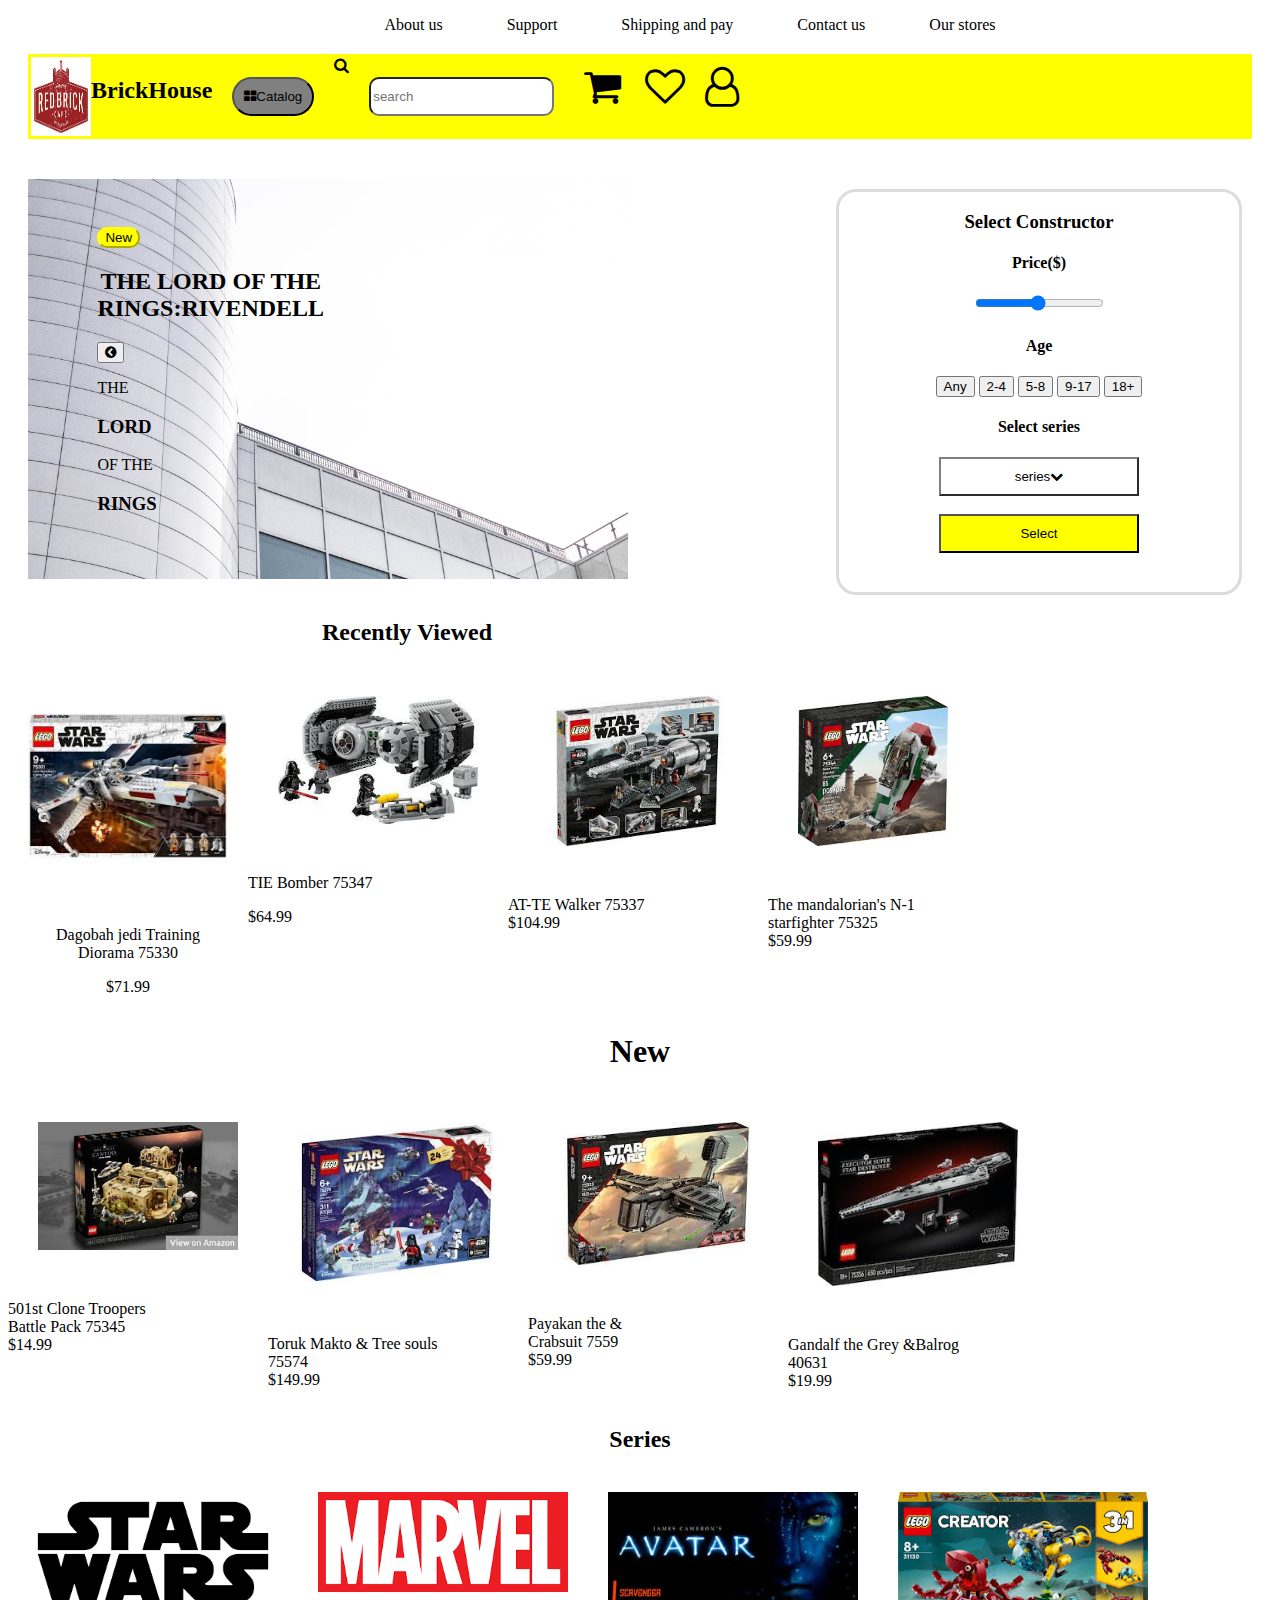
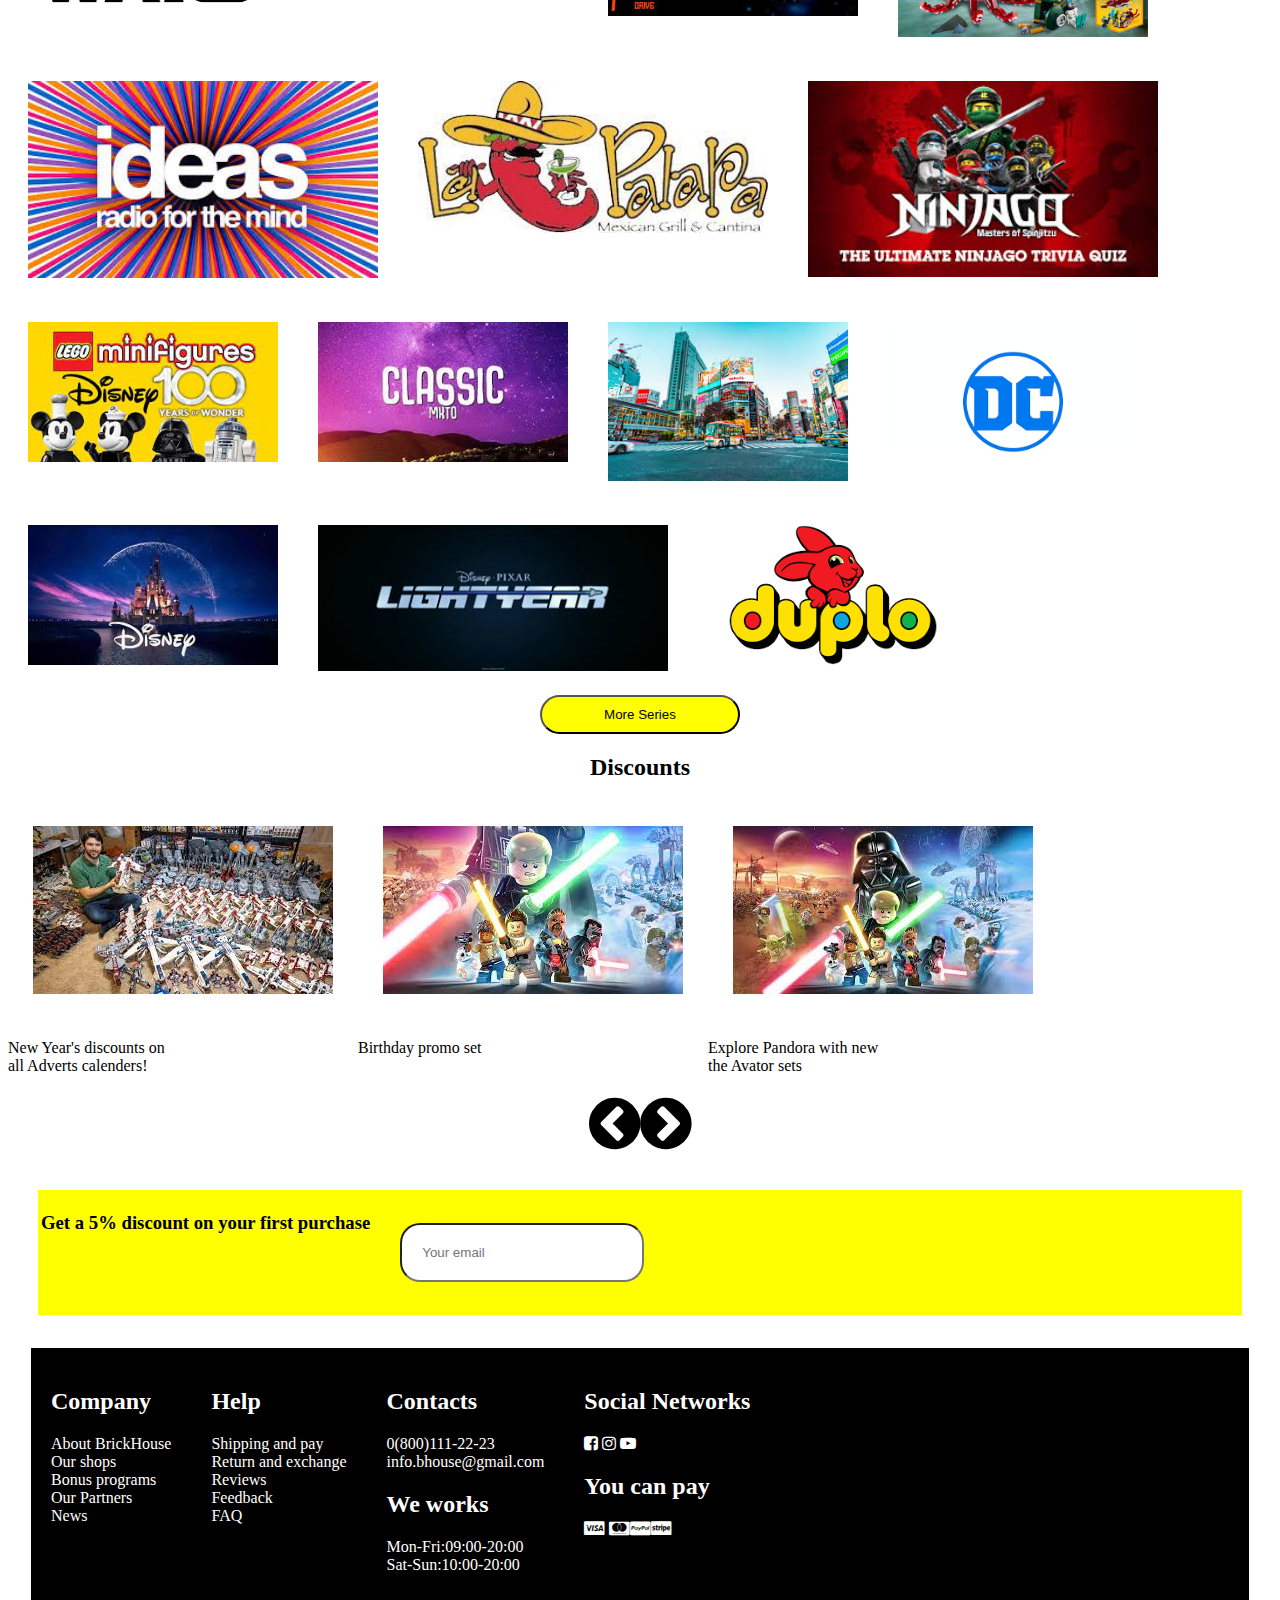
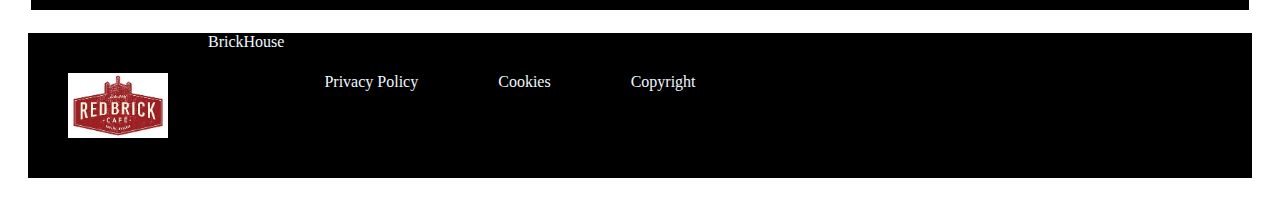
==== index.html @ 0ac2dc19 "first commit" ====
<!DOCTYPE html>
<html lang="en">
<head>
    <meta charset="UTF-8">
    <meta http-equiv="X-UA-Compatible" content="IE=edge">
    <meta name="viewport" content="width=device-width, initial-scale=1.0">
    <title>Brick House Web</title>
    <link rel="stylesheet" href="style.css">
    <link rel="stylesheet" href="https://cdnjs.cloudflare.com/ajax/libs/font-awesome/4.7.0/css/font-awesome.min.css">
</head>
<body>
    <div class="container">
        <ul>
            <li><a>About us</a></li>
            <li><a>Support</a></li>
            <li><a>Shipping and pay</a></li>
            <li><a>Contact us</a></li>
            <li><a>Our stores</a></li>
        </ul>
    </div>
    <div class="brick">
        <img src="images (22).jpeg" id="image22"><h2>BrickHouse</h2>
        <button id="catalog"><i class="fa fa-th-large" aria-hidden="true"></i>Catalog</button>
        <i class="fa fa-search" aria-hidden="true"></i><input type="text" placeholder="search" id="input">
        <div class="true">
        <i class="fa fa-user-o" aria-hidden="true" id="user"></i >
        <i class="fa fa-shopping-cart" aria-hidden="true" id="cart"></i>
        <i class="fa fa-heart-o" aria-hidden="true" id="heart"></i>
        </div> 
    </div>
    <div class="constructor">
        <h3>Select Constructor</h3>
        <h4>Price($)</h4>
        <input type="range" min="1" max="100" value="50">
        <h4>Age</h4>
        <div>
            <button>Any</button>
            <button>2-4</button>
            <button>5-8</button>
            <button>9-17</button>
            <button>18+</button>
        </div>
        <h4>Select series</h4>
        <button id="series">series<i class="fa fa-chevron-down" aria-hidden="true"></i></button><br><br>
        <button id="select">Select</button>
    </div>
    <div class="content">
        <img src="fauzio.jpg" id="img">
        <div class="lord">
        <button id="new">New</button>
        <h2 id="h2">THE LORD OF THE <br> RINGS:RIVENDELL</h2>
        <button id="circle"><i class="fa fa-chevron-circle-left" aria-hidden="true"></i></button>
        <p id="par">THE</p><h3>LORD</h3><p>OF THE</p><h3>RINGS</h3>
        </div>
    </div>
    <div class="viewed">
    <h2>Recently Viewed</h2></div>
    <div class="wars">
    <div class="viewed">
    <img src="images (24).jpeg" id="dagoja">
    <p>Dagobah jedi Training <br>Diorama 75330</p>
    <p>$71.99</p>
</div>
<div>
<img src="download (4).jpeg" id="download">
<p>TIE Bomber 75347</p>
<p>$64.99</p>
</div>
<div>
    <img src="download (5).jpeg" id="down">
    <p>AT-TE Walker 75337 <br>$104.99</p>
</div>
<div>
    <img src="images (23).jpeg" id="img23">
    <p>The mandalorian's N-1 <br>starfighter 75325 <br>$59.99</p>
</div>
</div>
<div class="New">
<h1>New</h1>
</div>
<div class="imag">
    <div>
    <img src="images (25).jpeg" id="img25">
    <p>501st Clone Troopers <br>Battle Pack 75345 <br>$14.99</p>
</div>
<div>
    <img src="images (27).jpeg" id="img27">
    <p>Toruk Makto & Tree souls <br>75574 <br>$149.99</p>
</div>
<div>
    <img src="images (26).jpeg" id="img26">
    <p>Payakan the & <br>Crabsuit 7559 <br>$59.99</p>
</div>
<div>
    <img src="images (28).jpeg" id="img28">
    <p>Gandalf the Grey &Balrog <br>40631 <br>$19.99 </p>
</div>
    </div>
    <h2 id="h2">Series</h2>
    <div class="serie">
        <div>
        <img src="starwars.png" id="starwars">
    </div>
    <div>
        <img src="marvel.png" id="marvel">
    </div>
    <div>
        <img src="avatar.jpeg" id="avator">
    </div>
    <div>
        <img src="creator.jpeg" id="creator">
    </div>
    </div>
    <div class="src">
        <div>
        <img src="ideas.jpeg" id="ideas">
    </div>
    <div>
        <img src="HAPPY.jpeg" id="happy">
    </div>
    <div>
        <img src="ninjago.jpeg" id="ninjago">
    </div>
    </div>
    <div class="alt">
        <div>
        <img src="minifigures.jpeg" id="mini">
    </div>
    <div>
        <img src="classic.jpeg" id="classic">
    </div>
    <div>
        <img src="city.jpeg" id="city">
    </div>
    <div>
        <img src="DC.png" id="dc">
    </div>
    </div>
    <div class="position">
        <div>
            <img src="DISNEP.jpeg" id="disnep">
        </div>
        <div>
            <img src="LIGHTYEAR.jpeg" id="light">
        </div>
        <div>
            <img src="DUPLO.png" id="duplo">
        </div>
    </div>
    <div class="discounts">
        <button id="more">More Series</button>
        <h2>Discounts</h2>
    </div>
    <div class="cohort">
        <div>
            <img src="download (7).jpeg" id="down7">
            <p>New Year's discounts on <br>all Adverts calenders!</p>
        </div>
        <div>
            <img src="images (29).jpeg" id="img29">
            <p>Birthday promo set</p>
        </div>
        <div>
            <img src="images (30).jpeg" id="img30">
            <p>Explore Pandora with new <br>the Avator sets</p>
        </div>
    </div>
    <div class="icons">
    <i class="fa fa-chevron-circle-left" aria-hidden="true"></i><i class="fa fa-chevron-circle-right" aria-hidden="true"></i>
</div>
<div class="place">
    <h3>Get a 5% discount on your first purchase</h3>
    <input type="text" placeholder="Your email" id="holder">
</div>
<div class="company">
    <div id="shops">
        <h2>Company</h2>
        <p>About BrickHouse <br>Our shops <br>Bonus programs <br> Our Partners <br>News</p>
    </div>
    <div id="help">
        <h2>Help</h2>
        <p>Shipping and pay <br>Return and exchange <br>Reviews <br> Feedback <br>FAQ</p>
    </div>
    <div id="contacts">
        <h2>Contacts</h2>
        <p>0(800)111-22-23 <br>info.bhouse@gmail.com <br></p>
        <h2>We works</h2>
        <p>Mon-Fri:09:00-20:00 <br>Sat-Sun:10:00-20:00</p>
</div>
<div id="social">
    <h2>Social Networks</h2>
    <i class="fa fa-facebook-square" aria-hidden="true"></i>
   <i class="fa fa-instagram" aria-hidden="true"></i>
   <i class="fa fa-youtube-play" aria-hidden="true"></i>
    <h2>You can pay</h2>
    <i class="fa fa-cc-visa" aria-hidden="true"></i>
    <i class="fa fa-cc-mastercard" aria-hidden="true">
</i><i class="fa fa-cc-paypal" aria-hidden="true">
    </i><i class="fa fa-cc-stripe" aria-hidden="true"></i>
</div>

</div>
<div class="privacy">
    <img src="images (22).jpeg" id="img22">BrickHouse
    <p id="policy">Privacy Policy</p>
    <p id="cookies">Cookies</p>
    <p id="copyright">Copyright</p>
</div>
</body>
</html>
---- style.css ----
.container ul li{
    display: inline-flex;
    margin-left: 60px;
    text-align: center;
    text-decoration: none;
    justify-content: space-between;}
    .container{text-align: center;}
    #image22{width: 60px;}
    .brick{display: flex;margin: 20px;border-style: solid;background-color: yellow;border-color: yellow;}
    #catalog{background-color: gray;border-radius: 20px;padding: 10px;margin: 20px;}
    #input{border-radius: 10px;background-color: white;margin: 20px;}
    #heart{font-size: 40px;margin: 10px;}
    #cart{font-size: 40px;margin: 10px;}
    #user{font-size: 40px;float: right;margin: 10px;}
    #new{border-radius: 10px;background-color: yellow;border-color: yellow;margin-top: -25%;margin-top: 30%;}
    #img{width: 600px;margin: 20px;}
    .img{position: relative;}
    .content{display: flex;}
    #series{background-color: white;padding: 10px;border-color: gray;width: 200px;}
    #select{background-color: yellow;padding: 10px;width: 200px;}
    .constructor{float: right;border-style: solid;margin: 30px;border-color: gainsboro;width: 400px;height: 400px;text-align: center;border-radius: 20px;}
    #dagoja{width: 200px;margin-right: 20px;margin: 20px;}
    #download{width: 200px; margin: 30px;}
    .lord{margin-left: -69%;}
    .wars{display: flex;}
    #down{width: 200px;margin: 30px;}
    #img23{width: 150px;margin: 30px;}
    .imag{display: flex;}
    #img25{width: 200px;margin: 30px;}
    #img26{width: 200px;margin: 30px;}
    #img27{width: 200px;margin: 30px;}
    #img28{width: 200px;margin: 30px;}
    .serie{display: flex;}
    #h2{text-align: center;}
    #avator{width: 250px;margin: 20px;}
    #creator{width: 250px;margin: 20px;}
    #starwars{width: 250px;margin: 20px;}
    #marvel{width: 250px;margin: 20px;}
    #ideas{width: 350px;margin: 20px;}
    .src{display: flex;}
    .alt{display: flex;}
    #happy{width: 350px;margin: 20px;}
    #ninjago{width: 350px;margin: 20px;}
    #mini{width: 250px;margin: 20px;}
    #classic{width: 250px;margin: 20px;}
    #city{width: 240px;margin: 20px;}
    #dc{width: 250px;margin: 20px;}
    .position{display: flex;}
    #duplo{width: 250px;margin: 20px;}
    #light{width: 350px;margin: 20px;}
    #disnep{width: 250px;margin: 20px;}
    .discounts{text-align: center;}
    #more{background-color: yellow;width: 200px;border-radius: 20px;padding: 10px;text-align: center;}
    .cohort{display: flex;}
    #down7{width: 300px;margin: 25px;}
    #img29{width: 300px;margin: 25px;}
    #img30{width: 300px;margin: 25px;}
    .icons{font-size: 60px;text-align: center;}
    .place{background-color: yellow;border-style: solid;border-color: yellow;margin: 30px;display: flex;}
    #holder{width: 200px;margin: 30px;border-radius: 20px;padding: 20px;}
    .company{display: flex;background-color: black;color: white;border-style: solid;margin: 20px;}
    #shops{margin: 20px;}
    #help{margin: 20px;}
    #contacts{margin: 20px;}
    #social{margin: 20px;;}
    #true{float: right;}
    #img22{width: 100px;margin: 40px;}
    .privacy{display: flex;background-color: black;color: aliceblue;margin: 20px;}
    #copyright{margin: 40px;}
    #policy{margin: 40px;}
    #cookies{margin: 40px;}
    .New{text-align: center;}
    .viewed{text-align: center;}
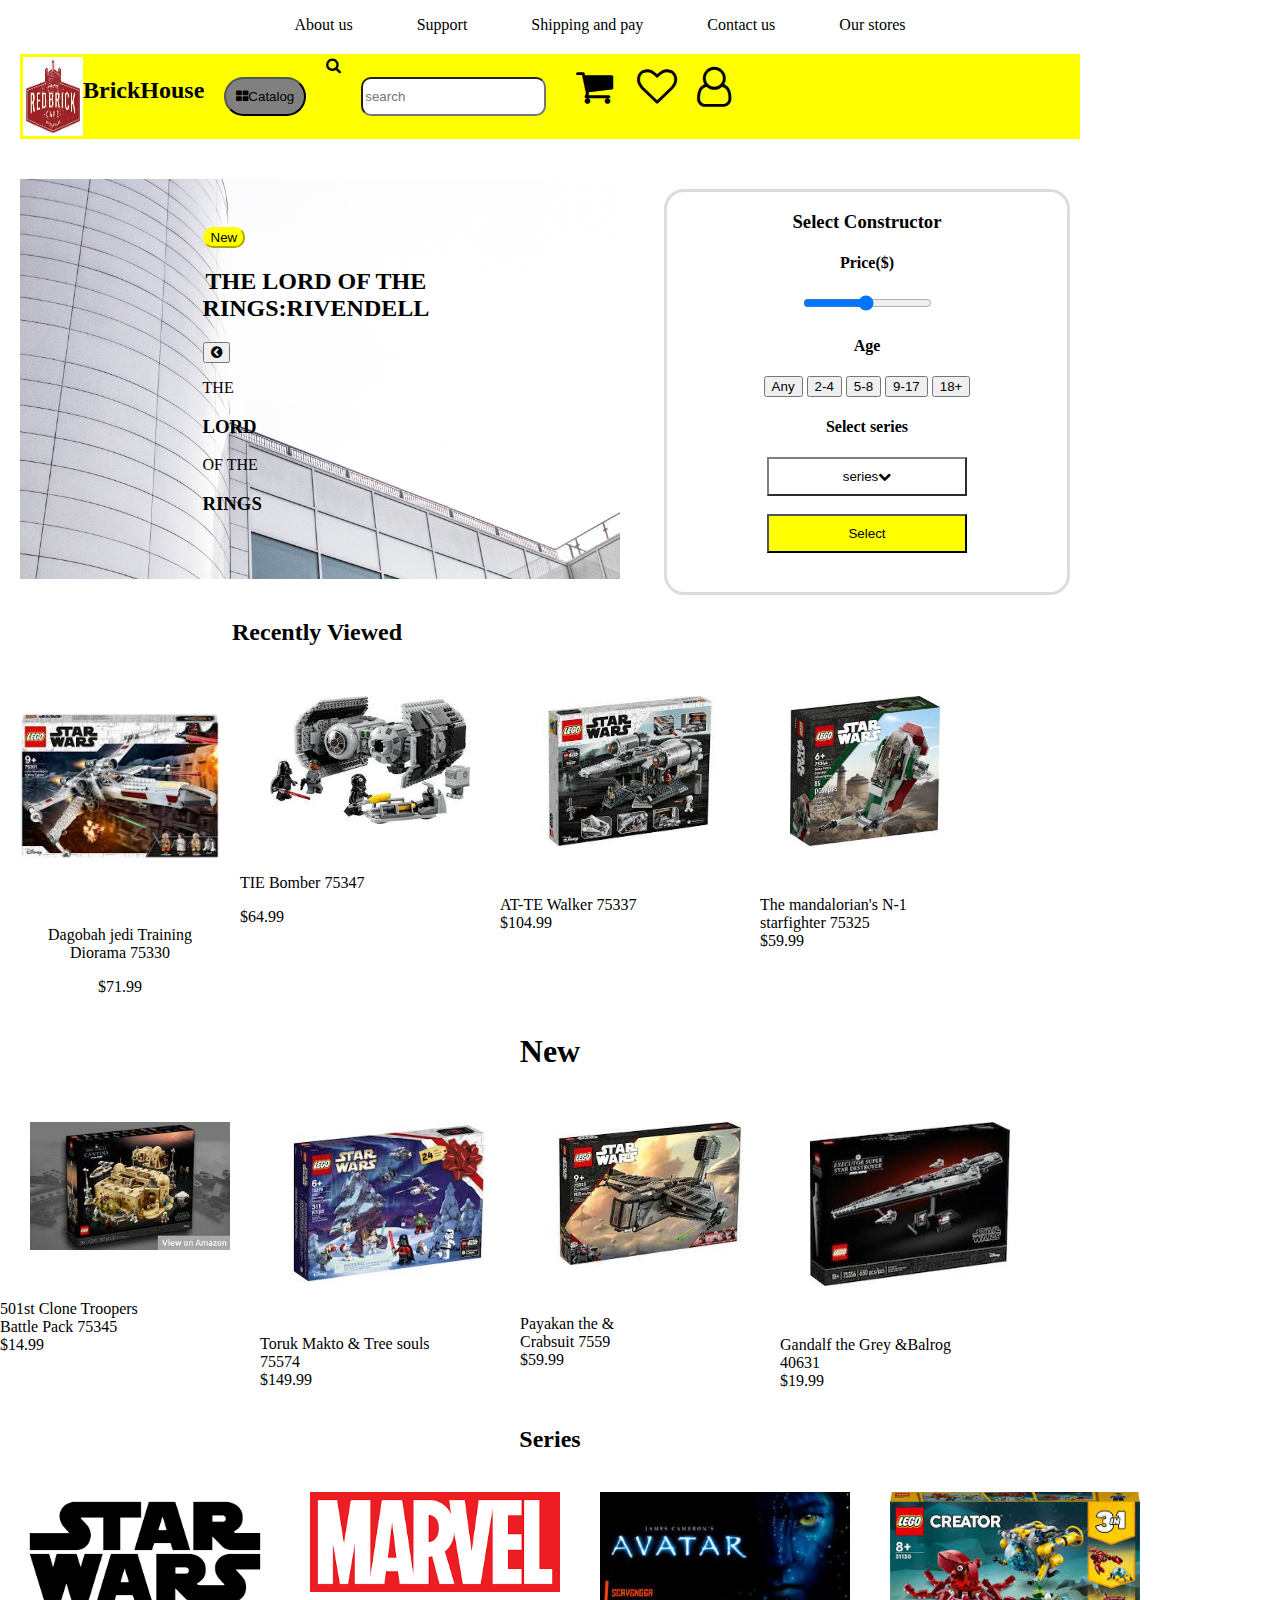
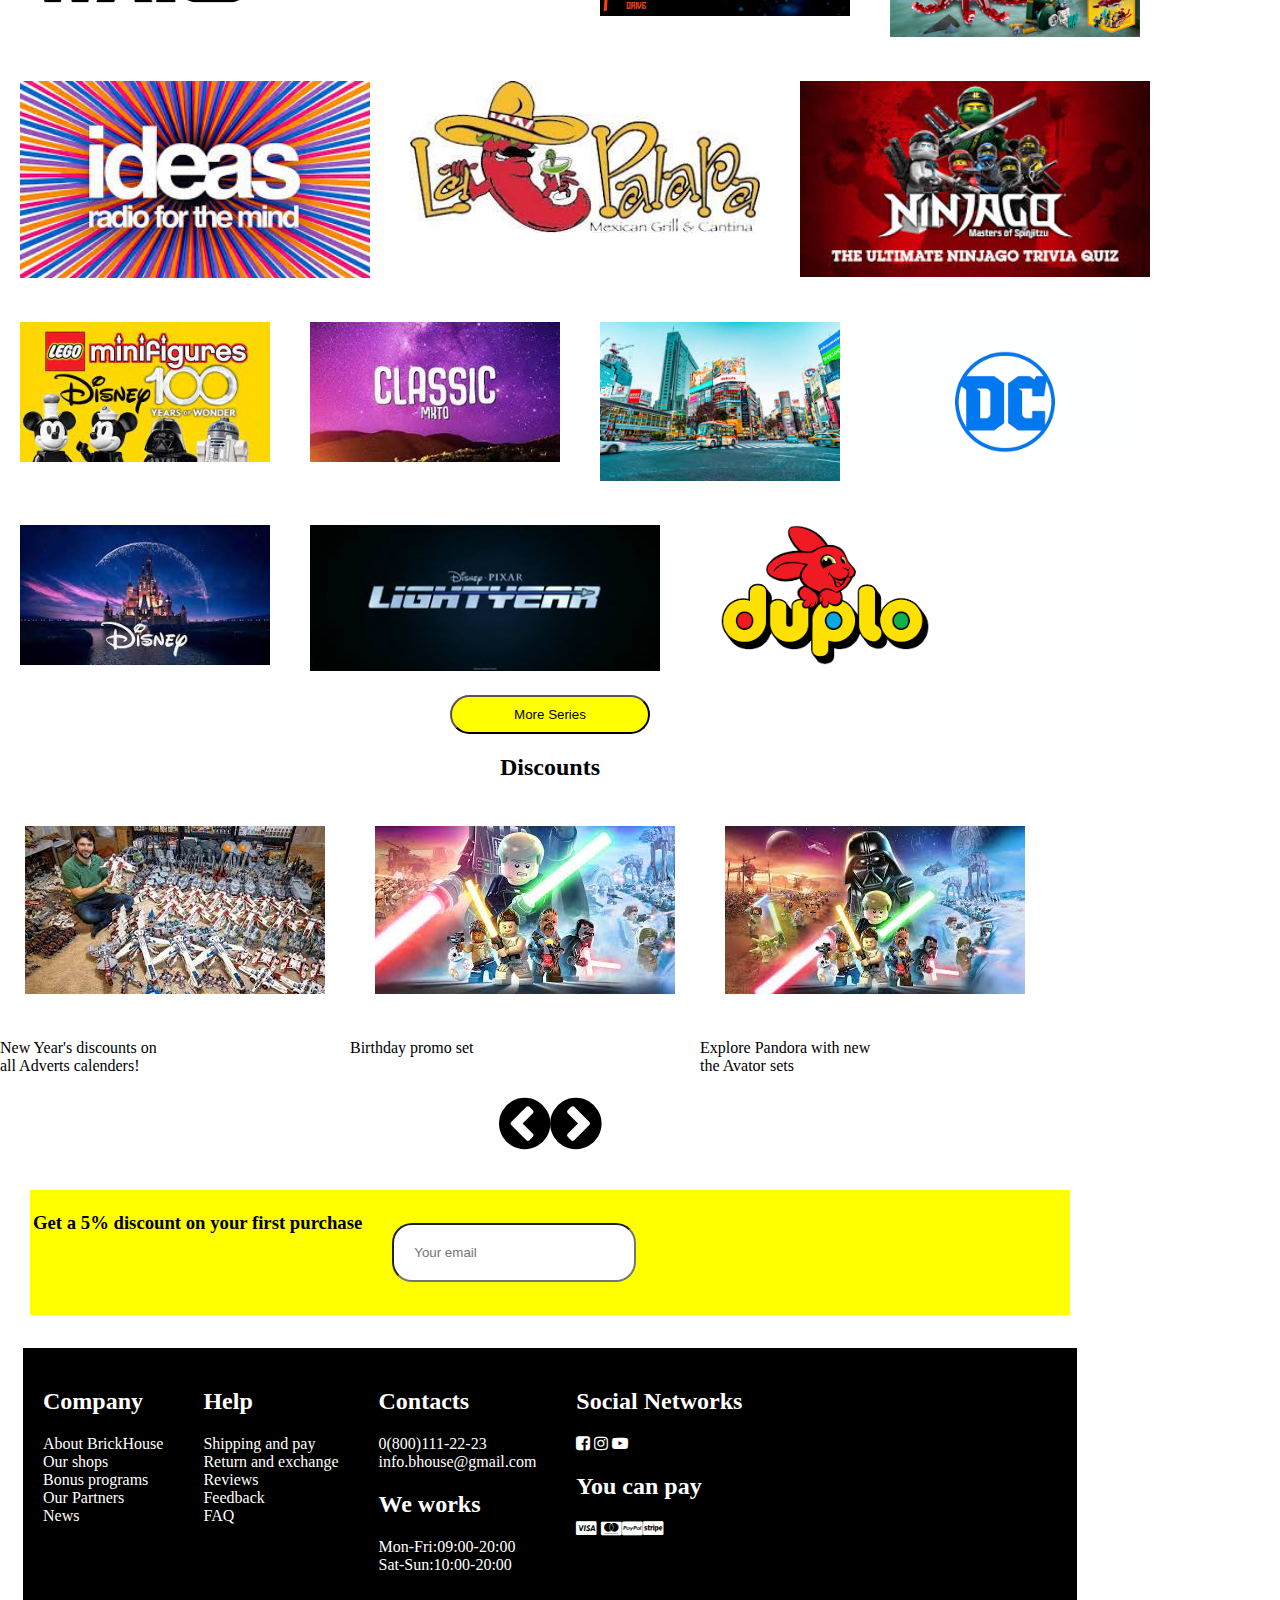
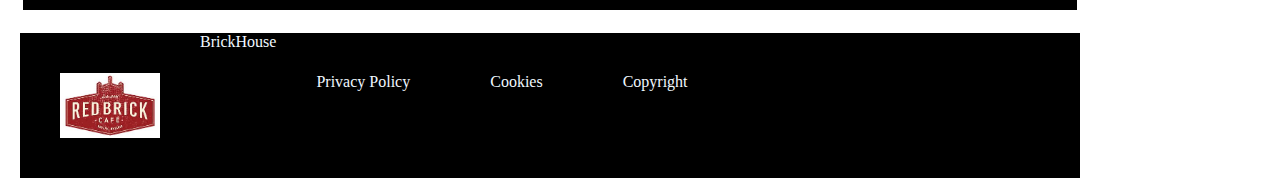
==== commit 603d23ca: "commit" ====
--- a/index.html
+++ b/index.html
@@ -8,7 +8,7 @@
     <link rel="stylesheet" href="style.css">
     <link rel="stylesheet" href="https://cdnjs.cloudflare.com/ajax/libs/font-awesome/4.7.0/css/font-awesome.min.css">
 </head>
-<body>
+<body class="body">
     <div class="container">
         <ul>
             <li><a>About us</a></li>
--- a/style.css
+++ b/style.css
@@ -15,7 +15,7 @@
     #new{border-radius: 10px;background-color: yellow;border-color: yellow;margin-top: -25%;margin-top: 30%;}
     #img{width: 600px;margin: 20px;}
     .img{position: relative;}
-    .content{display: flex;}
+    .content{display: flex;margin: 0px;}
     #series{background-color: white;padding: 10px;border-color: gray;width: 200px;}
     #select{background-color: yellow;padding: 10px;width: 200px;}
     .constructor{float: right;border-style: solid;margin: 30px;border-color: gainsboro;width: 400px;height: 400px;text-align: center;border-radius: 20px;}
@@ -71,7 +71,11 @@
     #cookies{margin: 40px;}
     .New{text-align: center;}
     .viewed{text-align: center;}
+    .body{margin: 0;}
 
+    @media screen and (max-width:600px),(min-width:200px) {
+       .body{width: 1100px;height: 1000px;} 
+    }
     
 
 
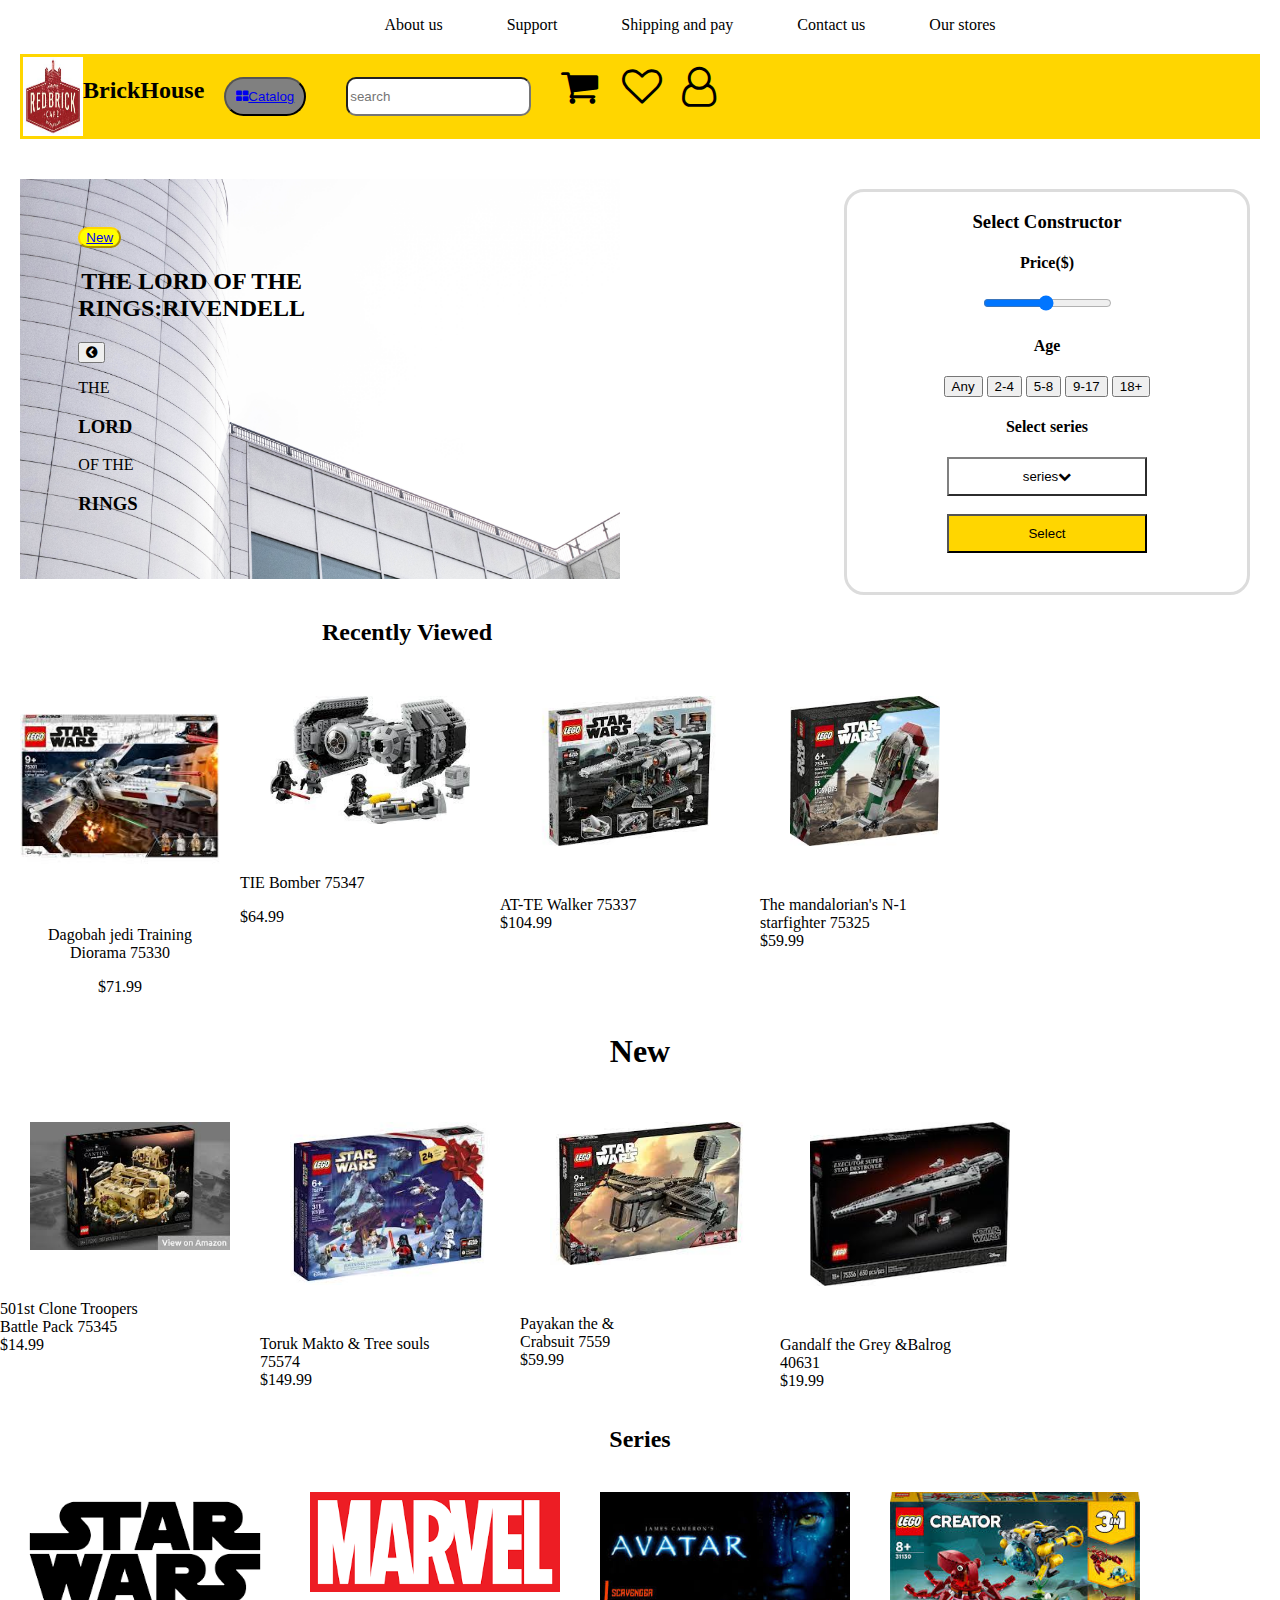
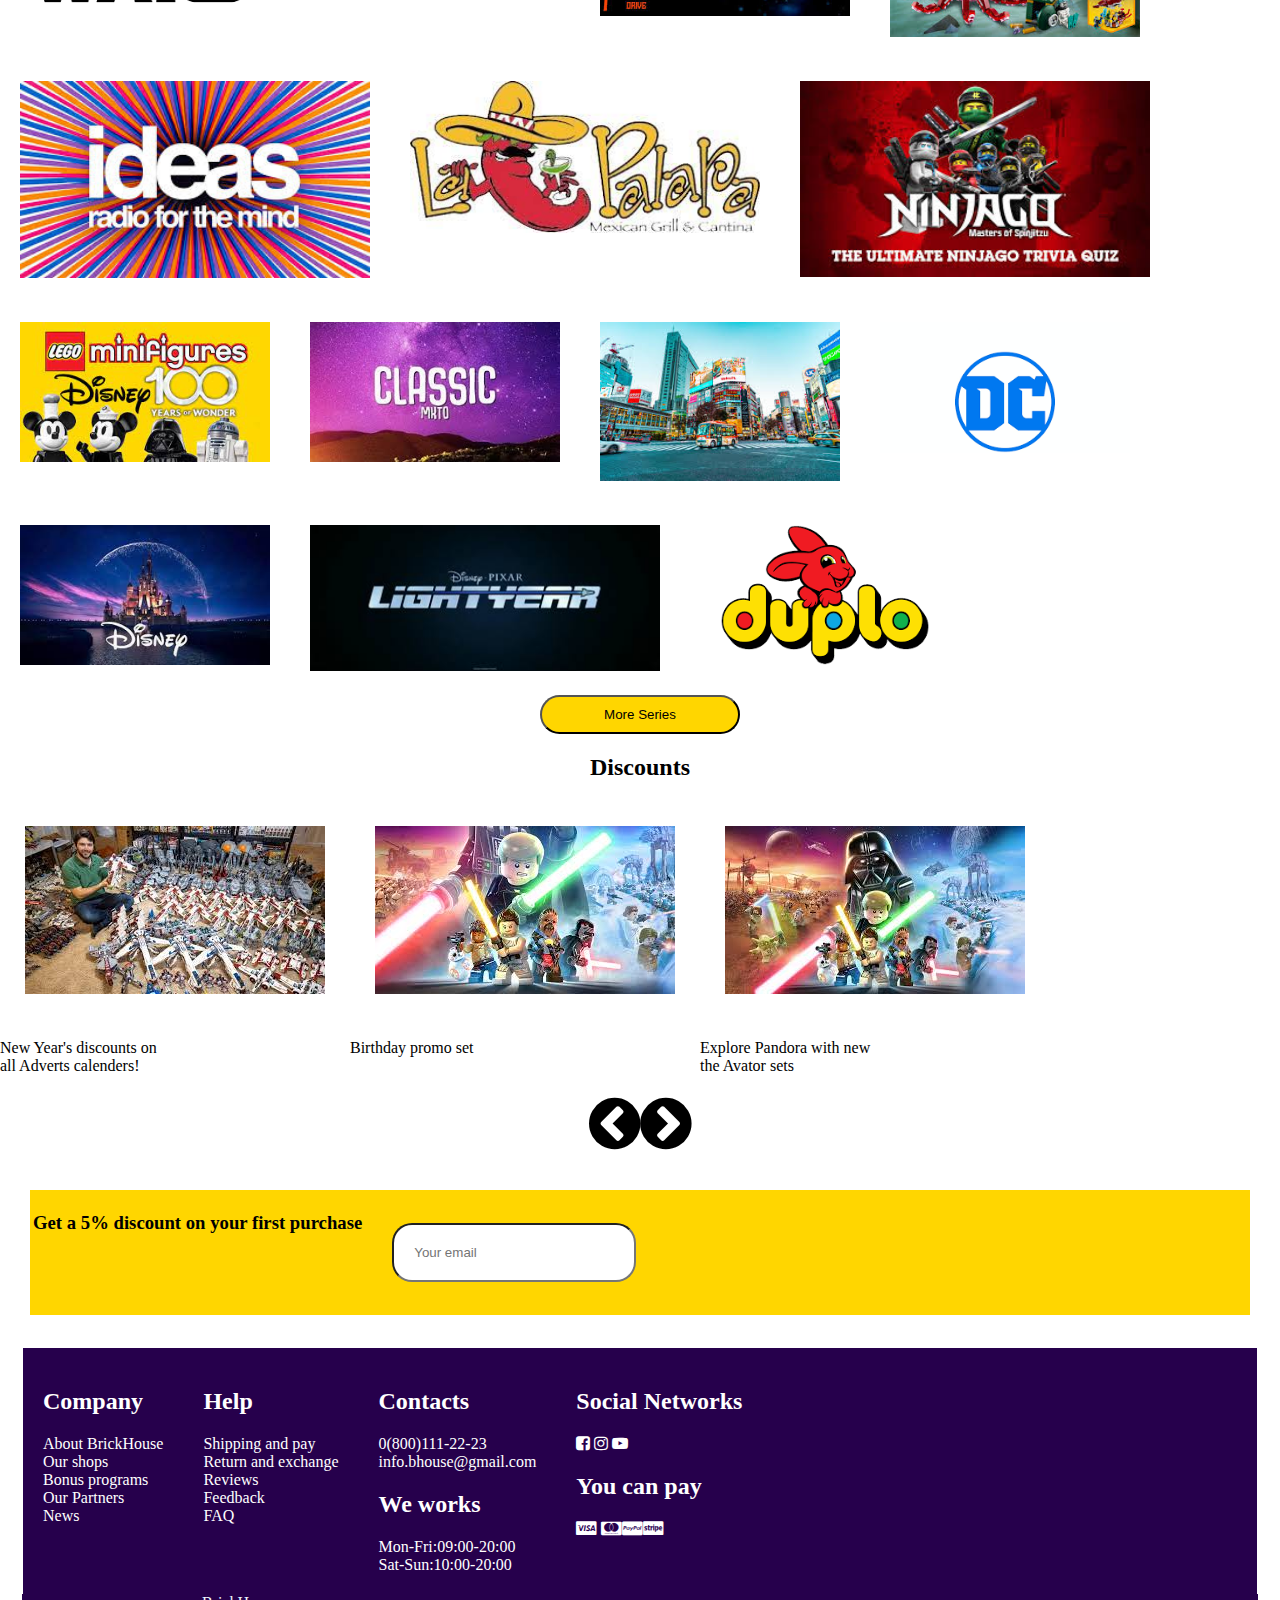
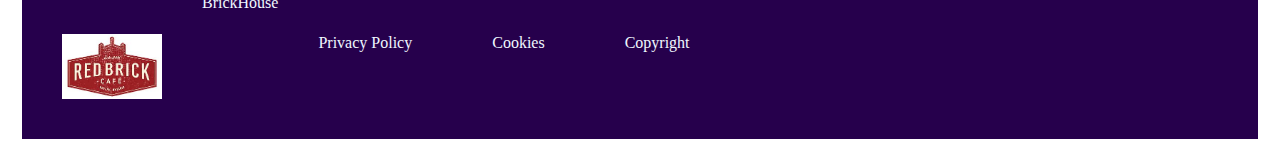
==== commit b3a6fa02: "commit" ====
--- a/index.html
+++ b/index.html
@@ -4,7 +4,7 @@
     <meta charset="UTF-8">
     <meta http-equiv="X-UA-Compatible" content="IE=edge">
     <meta name="viewport" content="width=device-width, initial-scale=1.0">
-    <title>Brick House Web</title>
+    <title>Home Page</title>
     <link rel="stylesheet" href="style.css">
     <link rel="stylesheet" href="https://cdnjs.cloudflare.com/ajax/libs/font-awesome/4.7.0/css/font-awesome.min.css">
 </head>
@@ -19,9 +19,9 @@
         </ul>
     </div>
     <div class="brick">
-        <img src="images (22).jpeg" id="image22"><h2>BrickHouse</h2>
-        <button id="catalog"><i class="fa fa-th-large" aria-hidden="true"></i>Catalog</button>
-        <i class="fa fa-search" aria-hidden="true"></i><input type="text" placeholder="search" id="input">
+        <img src="/images2/images (22).jpeg" id="image22"><h2>BrickHouse</h2>
+        <button id="catalog"><a href="catalog.html"><i class="fa fa-th-large" aria-hidden="true"></i>Catalog</a></button>
+        <input type="text" placeholder="search" id="input">
         <div class="true">
         <i class="fa fa-user-o" aria-hidden="true" id="user"></i >
         <i class="fa fa-shopping-cart" aria-hidden="true" id="cart"></i>
@@ -45,9 +45,9 @@
         <button id="select">Select</button>
     </div>
     <div class="content">
-        <img src="fauzio.jpg" id="img">
+        <img src="/images2/fauzio.jpg" id="img">
         <div class="lord">
-        <button id="new">New</button>
+        <button id="new"><a href="product.html">New</a></button>
         <h2 id="h2">THE LORD OF THE <br> RINGS:RIVENDELL</h2>
         <button id="circle"><i class="fa fa-chevron-circle-left" aria-hidden="true"></i></button>
         <p id="par">THE</p><h3>LORD</h3><p>OF THE</p><h3>RINGS</h3>
@@ -57,21 +57,21 @@
     <h2>Recently Viewed</h2></div>
     <div class="wars">
     <div class="viewed">
-    <img src="images (24).jpeg" id="dagoja">
+    <img src="/images2/images (24).jpeg" id="dagoja">
     <p>Dagobah jedi Training <br>Diorama 75330</p>
     <p>$71.99</p>
 </div>
 <div>
-<img src="download (4).jpeg" id="download">
+<img src="/images2/download (4).jpeg" id="download">
 <p>TIE Bomber 75347</p>
 <p>$64.99</p>
 </div>
 <div>
-    <img src="download (5).jpeg" id="down">
+    <img src="/images2/download (5).jpeg" id="down">
     <p>AT-TE Walker 75337 <br>$104.99</p>
 </div>
 <div>
-    <img src="images (23).jpeg" id="img23">
+    <img src="/images2/images (23).jpeg" id="img23">
     <p>The mandalorian's N-1 <br>starfighter 75325 <br>$59.99</p>
 </div>
 </div>
@@ -80,71 +80,71 @@
 </div>
 <div class="imag">
     <div>
-    <img src="images (25).jpeg" id="img25">
+    <img src="/images2/images (25).jpeg" id="img25">
     <p>501st Clone Troopers <br>Battle Pack 75345 <br>$14.99</p>
 </div>
 <div>
-    <img src="images (27).jpeg" id="img27">
+    <img src="/images2/images (27).jpeg" id="img27">
     <p>Toruk Makto & Tree souls <br>75574 <br>$149.99</p>
 </div>
 <div>
-    <img src="images (26).jpeg" id="img26">
+    <img src="/images2/images (26).jpeg" id="img26">
     <p>Payakan the & <br>Crabsuit 7559 <br>$59.99</p>
 </div>
 <div>
-    <img src="images (28).jpeg" id="img28">
+    <img src="/images2/images (28).jpeg" id="img28">
     <p>Gandalf the Grey &Balrog <br>40631 <br>$19.99 </p>
 </div>
     </div>
     <h2 id="h2">Series</h2>
     <div class="serie">
         <div>
-        <img src="starwars.png" id="starwars">
-    </div>
-    <div>
-        <img src="marvel.png" id="marvel">
-    </div>
-    <div>
-        <img src="avatar.jpeg" id="avator">
-    </div>
-    <div>
-        <img src="creator.jpeg" id="creator">
+        <img src="/images2/starwars.png" id="starwars">
+    </div>
+    <div>
+        <img src="/images2/marvel.png" id="marvel">
+    </div>
+    <div>
+        <img src="/images2/avatar.jpeg" id="avator">
+    </div>
+    <div>
+        <img src="/images2/creator.jpeg" id="creator">
     </div>
     </div>
     <div class="src">
         <div>
-        <img src="ideas.jpeg" id="ideas">
-    </div>
-    <div>
-        <img src="HAPPY.jpeg" id="happy">
-    </div>
-    <div>
-        <img src="ninjago.jpeg" id="ninjago">
+        <img src="/images2/ideas.jpeg" id="ideas">
+    </div>
+    <div>
+        <img src="/images2/HAPPY.jpeg" id="happy">
+    </div>
+    <div>
+        <img src="/images2/ninjago.jpeg" id="ninjago">
     </div>
     </div>
     <div class="alt">
         <div>
-        <img src="minifigures.jpeg" id="mini">
-    </div>
-    <div>
-        <img src="classic.jpeg" id="classic">
-    </div>
-    <div>
-        <img src="city.jpeg" id="city">
-    </div>
-    <div>
-        <img src="DC.png" id="dc">
+        <img src="/images2/minifigures.jpeg" id="mini">
+    </div>
+    <div>
+        <img src="/images2/classic.jpeg" id="classic">
+    </div>
+    <div>
+        <img src="/images2/city.jpeg" id="city">
+    </div>
+    <div>
+        <img src="/images2/DC.png" id="dc">
     </div>
     </div>
     <div class="position">
         <div>
-            <img src="DISNEP.jpeg" id="disnep">
-        </div>
-        <div>
-            <img src="LIGHTYEAR.jpeg" id="light">
-        </div>
-        <div>
-            <img src="DUPLO.png" id="duplo">
+            <img src="/images2/DISNEP.jpeg" id="disnep">
+        </div>
+        <div>
+            <img src="/images2/LIGHTYEAR.jpeg" id="light">
+        </div>
+        <div>
+            <img src="/images2/DUPLO.png" id="duplo">
         </div>
     </div>
     <div class="discounts">
@@ -153,15 +153,15 @@
     </div>
     <div class="cohort">
         <div>
-            <img src="download (7).jpeg" id="down7">
+            <img src="/images2/download (7).jpeg" id="down7">
             <p>New Year's discounts on <br>all Adverts calenders!</p>
         </div>
         <div>
-            <img src="images (29).jpeg" id="img29">
+            <img src="/images2/images (29).jpeg" id="img29">
             <p>Birthday promo set</p>
         </div>
         <div>
-            <img src="images (30).jpeg" id="img30">
+            <img src="/images2/images (30).jpeg" id="img30">
             <p>Explore Pandora with new <br>the Avator sets</p>
         </div>
     </div>
@@ -201,7 +201,7 @@
 
 </div>
 <div class="privacy">
-    <img src="images (22).jpeg" id="img22">BrickHouse
+    <img src="/images2/images (22).jpeg" id="img22">BrickHouse
     <p id="policy">Privacy Policy</p>
     <p id="cookies">Cookies</p>
     <p id="copyright">Copyright</p>
--- a/style.css
+++ b/style.css
@@ -6,18 +6,18 @@
     justify-content: space-between;}
     .container{text-align: center;}
     #image22{width: 60px;}
-    .brick{display: flex;margin: 20px;border-style: solid;background-color: yellow;border-color: yellow;}
+    .brick{display: flex;margin: 20px;border-style: solid;background-color: #FFD600;border-color: #FFD600;}
     #catalog{background-color: gray;border-radius: 20px;padding: 10px;margin: 20px;}
     #input{border-radius: 10px;background-color: white;margin: 20px;}
     #heart{font-size: 40px;margin: 10px;}
     #cart{font-size: 40px;margin: 10px;}
     #user{font-size: 40px;float: right;margin: 10px;}
-    #new{border-radius: 10px;background-color: yellow;border-color: yellow;margin-top: -25%;margin-top: 30%;}
+    #new{border-radius: 10px;background-color: yellow;border-color: #FFD600;margin-top: -25%;margin-top: 30%;}
     #img{width: 600px;margin: 20px;}
     .img{position: relative;}
     .content{display: flex;margin: 0px;}
     #series{background-color: white;padding: 10px;border-color: gray;width: 200px;}
-    #select{background-color: yellow;padding: 10px;width: 200px;}
+    #select{background-color: #FFD600;padding: 10px;width: 200px;}
     .constructor{float: right;border-style: solid;margin: 30px;border-color: gainsboro;width: 400px;height: 400px;text-align: center;border-radius: 20px;}
     #dagoja{width: 200px;margin-right: 20px;margin: 20px;}
     #download{width: 200px; margin: 30px;}
@@ -50,22 +50,22 @@
     #light{width: 350px;margin: 20px;}
     #disnep{width: 250px;margin: 20px;}
     .discounts{text-align: center;}
-    #more{background-color: yellow;width: 200px;border-radius: 20px;padding: 10px;text-align: center;}
+    #more{background-color: #FFD600;width: 200px;border-radius: 20px;padding: 10px;text-align: center;}
     .cohort{display: flex;}
     #down7{width: 300px;margin: 25px;}
     #img29{width: 300px;margin: 25px;}
     #img30{width: 300px;margin: 25px;}
     .icons{font-size: 60px;text-align: center;}
-    .place{background-color: yellow;border-style: solid;border-color: yellow;margin: 30px;display: flex;}
+    .place{background-color: #FFD600;border-style: solid;border-color: #FFD600;margin: 30px;display: flex;}
     #holder{width: 200px;margin: 30px;border-radius: 20px;padding: 20px;}
-    .company{display: flex;background-color: black;color: white;border-style: solid;margin: 20px;}
+    .company{display: flex;background-color: #26004C;color: white;border-style: solid;margin: 20px;}
     #shops{margin: 20px;}
     #help{margin: 20px;}
     #contacts{margin: 20px;}
-    #social{margin: 20px;;}
+    #social{margin: 20px;}
     #true{float: right;}
     #img22{width: 100px;margin: 40px;}
-    .privacy{display: flex;background-color: black;color: aliceblue;margin: 20px;}
+    .privacy{display: flex;background-color: #26004C;color: aliceblue;margin: 22px;margin-top: -3%;}
     #copyright{margin: 40px;}
     #policy{margin: 40px;}
     #cookies{margin: 40px;}
@@ -73,8 +73,81 @@
     .viewed{text-align: center;}
     .body{margin: 0;}
 
-    @media screen and (max-width:600px),(min-width:200px) {
-       .body{width: 1100px;height: 1000px;} 
+    @media screen and (max-width:800px) {
+        .container ul li{
+            display: inline-flex;
+            margin-left: 50px;
+            text-align: center;
+            text-decoration: none;
+            justify-content: space-between;}
+            .container{text-align: center;}
+            #image22{width: 60px;}
+            .brick{display: block;border-style: solid;background-color: #FFD600;border-color: #FFD600;width: 300px;}
+            #catalog{background-color: gray;border-radius: 20px;padding: 10px;}
+            #input{border-radius: 10px;background-color: white;}
+            #heart{font-size: 40px;}
+            #cart{font-size: 40px;}
+            #user{font-size: 40px;float: right;}
+            #new{border-radius: 10px;background-color: yellow;border-color: #FFD600;margin-top: -25%;margin-top: 30%;}
+            #img{width: 100px;}
+            .img{position: relative;}
+            .content{display: flex;margin: 0px;}
+            #series{background-color: white;padding: 10px;border-color: gray;width: 200px;}
+            #select{background-color: #FFD600;padding: 10px;width: 200px;}
+            .constructor{float: right;border-style: solid;border-color: gainsboro;width: 300px;height: 400px;text-align: center;border-radius: 20px;margin-top: 100%;}
+            #dagoja{width: 200px;margin-right: 20px;margin: 20px;}
+            #download{width: 200px; margin: 30px;}
+            .lord{margin-left: -69%;}
+            .wars{display: block;}
+            #down{width: 200px;margin: 30px;}
+            #img23{width: 150px;margin: 30px;}
+            .imag{display: block;}
+            #img25{width: 200px;margin: 30px;}
+            #img26{width: 200px;margin: 30px;}
+            #img27{width: 200px;margin: 30px;}
+            #img28{width: 200px;margin: 30px;}
+            .serie{display: block;}
+            #h2{text-align: center;}
+            #avator{width: 250px;margin: 20px;}
+            #creator{width: 250px;margin: 20px;}
+            #starwars{width: 250px;margin: 20px;}
+            #marvel{width: 250px;margin: 20px;}
+            #ideas{width: 350px;margin: 20px;}
+            .src{display: block;}
+            .alt{display: block;}
+            #happy{width: 350px;margin: 20px;}
+            #ninjago{width: 350px;margin: 20px;}
+            #mini{width: 250px;margin: 20px;}
+            #classic{width: 250px;margin: 20px;}
+            #city{width: 240px;margin: 20px;}
+            #dc{width: 250px;margin: 20px;}
+            .position{display: block;}
+            #duplo{width: 250px;margin: 20px;}
+            #light{width: 350px;margin: 20px;}
+            #disnep{width: 250px;margin: 20px;}
+            .discounts{text-align: center;}
+            #more{background-color: #FFD600;width: 200px;border-radius: 20px;padding: 10px;text-align: center;}
+            .cohort{display: block;}
+            #down7{width: 300px;}
+            #img29{width: 300px;}
+            #img30{width: 300px;}
+            .icons{font-size: 60px;text-align: center;}
+            .place{background-color: #FFD600;border-style: solid;border-color: #FFD600;display: block;}
+            #holder{width: 200px;margin: 30px;border-radius: 20px;padding: 20px;}
+            .company{display: block;background-color: #26004C;color: white;border-style: solid;}
+            /* #shops{margin: 20px;}
+            #help{margin: 20px;}
+            #contacts{margin: 20px;}
+            #social{margin: 20px;} */
+            #true{float: right;}
+            #img22{width: 100px;}
+            .privacy{display: block;background-color: #26004C;color: aliceblue;margin: 22px;margin-top: -3%;}
+            /* #copyright{margin: 40px;}
+            #policy{margin: 40px;}
+            #cookies{margin: 40px;} */
+            .New{text-align: center;}
+            .viewed{text-align: center;}
+            .body{margin: 0;} 
     }
     
 
